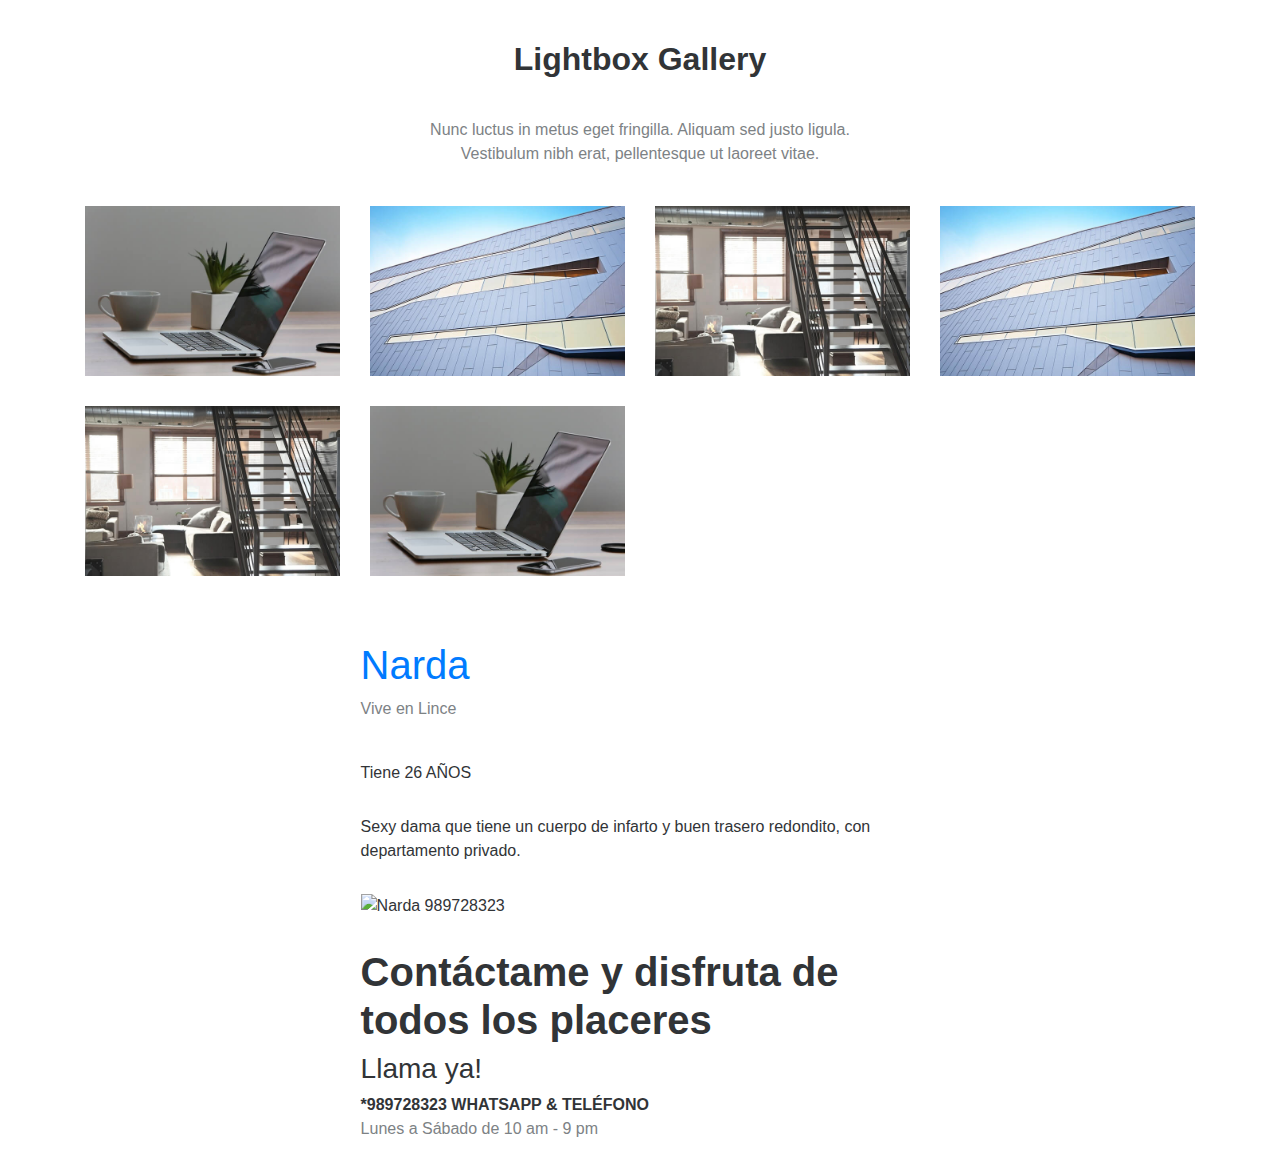
==== girls/1-narda/index.html @ 986eb4aa "Add changes V1.0.0.1" ====
<!DOCTYPE html>
<html>

<head>
    <meta charset="utf-8">
    <meta name="viewport" content="width=device-width, initial-scale=1.0">
    <title>Untitled</title>
    <link rel="stylesheet" href="https://cdnjs.cloudflare.com/ajax/libs/twitter-bootstrap/4.1.3/css/bootstrap.min.css">
    <link rel="stylesheet" href="assets/css/style.css">
    <link rel="stylesheet" href="https://cdnjs.cloudflare.com/ajax/libs/lightbox2/2.8.2/css/lightbox.min.css">
</head>

<body>
    <div class="photo-gallery">
        <div class="container">
            <div class="intro">
                <h2 class="text-center">Lightbox Gallery</h2>
                <p class="text-center">Nunc luctus in metus eget fringilla. Aliquam sed justo ligula. Vestibulum nibh erat, pellentesque ut laoreet vitae. </p>
            </div>
            <div class="row photos">
                <div class="col-sm-6 col-md-4 col-lg-3 item"><a href="assets/img/desk.jpg" data-lightbox="photos"><img class="img-fluid" src="assets/img/desk.jpg"></a></div>
                <div class="col-sm-6 col-md-4 col-lg-3 item"><a href="assets/img/building.jpg" data-lightbox="photos"><img class="img-fluid" src="assets/img/building.jpg"></a></div>
                <div class="col-sm-6 col-md-4 col-lg-3 item"><a href="assets/img/loft.jpg" data-lightbox="photos"><img class="img-fluid" src="assets/img/loft.jpg"></a></div>
                <div class="col-sm-6 col-md-4 col-lg-3 item"><a href="assets/img/building.jpg" data-lightbox="photos"><img class="img-fluid" src="assets/img/building.jpg"></a></div>
                <div class="col-sm-6 col-md-4 col-lg-3 item"><a href="assets/img/loft.jpg" data-lightbox="photos"><img class="img-fluid" src="assets/img/loft.jpg"></a></div>
                <div class="col-sm-6 col-md-4 col-lg-3 item"><a href="assets/img/desk.jpg" data-lightbox="photos"><img class="img-fluid" src="assets/img/desk.jpg"></a></div>
            </div>
        </div>

        
        <table width="46%" border="0" align="center" cellpadding="15" cellspacing="0" class="tablaDecorada">
            <tr>
            <td valign="top"><h1><div class="title36"><a href="narda.html">Narda</a></div></h1>
            <p>Vive en Lince</p><br />Tiene 26 AÑOS</td>
            </tr>
            <tr>
            <td>Sexy dama que tiene un cuerpo de infarto y buen trasero redondito, con departamento privado. </td>
            </tr>
            <tr>
            <td><img src="resources/img/narda+kines-sexy-dama-de-lince-peru.jpeg" alt="Narda 989728323" width="407" height="611" /></td>
            </tr>
            <tr>
            <td valign="top"><h1><strong>Contáctame y disfruta de todos los placeres</strong></h1>
                <h3 class="textoAzulOscuro">Llama ya!</h3>
                <strong>*989728323 WHATSAPP &amp; TELÉFONO</strong>
                <p class="textoAzulOscuro">Lunes a Sábado de 10 am - 9 pm </p></td>
            </tr>
      </table>  

    </div>



    <script src="https://cdnjs.cloudflare.com/ajax/libs/jquery/3.2.1/jquery.min.js"></script>
    <script src="https://cdnjs.cloudflare.com/ajax/libs/twitter-bootstrap/4.1.3/js/bootstrap.bundle.min.js"></script>
    <script src="https://cdnjs.cloudflare.com/ajax/libs/lightbox2/2.8.2/js/lightbox.min.js"></script>
</body>

</html>
---- girls/1-narda/assets/css/style.css ----
.photo-gallery {
  color:#313437;
  background-color:#fff;
}

.photo-gallery p {
  color:#7d8285;
}

.photo-gallery h2 {
  font-weight:bold;
  margin-bottom:40px;
  padding-top:40px;
  color:inherit;
}

@media (max-width:767px) {
  .photo-gallery h2 {
    margin-bottom:25px;
    padding-top:25px;
    font-size:24px;
  }
}

.photo-gallery .intro {
  font-size:16px;
  max-width:500px;
  margin:0 auto 40px;
}

.photo-gallery .intro p {
  margin-bottom:0;
}

.photo-gallery .photos {
  padding-bottom:20px;
}

.photo-gallery .item {
  padding-bottom:30px;
}
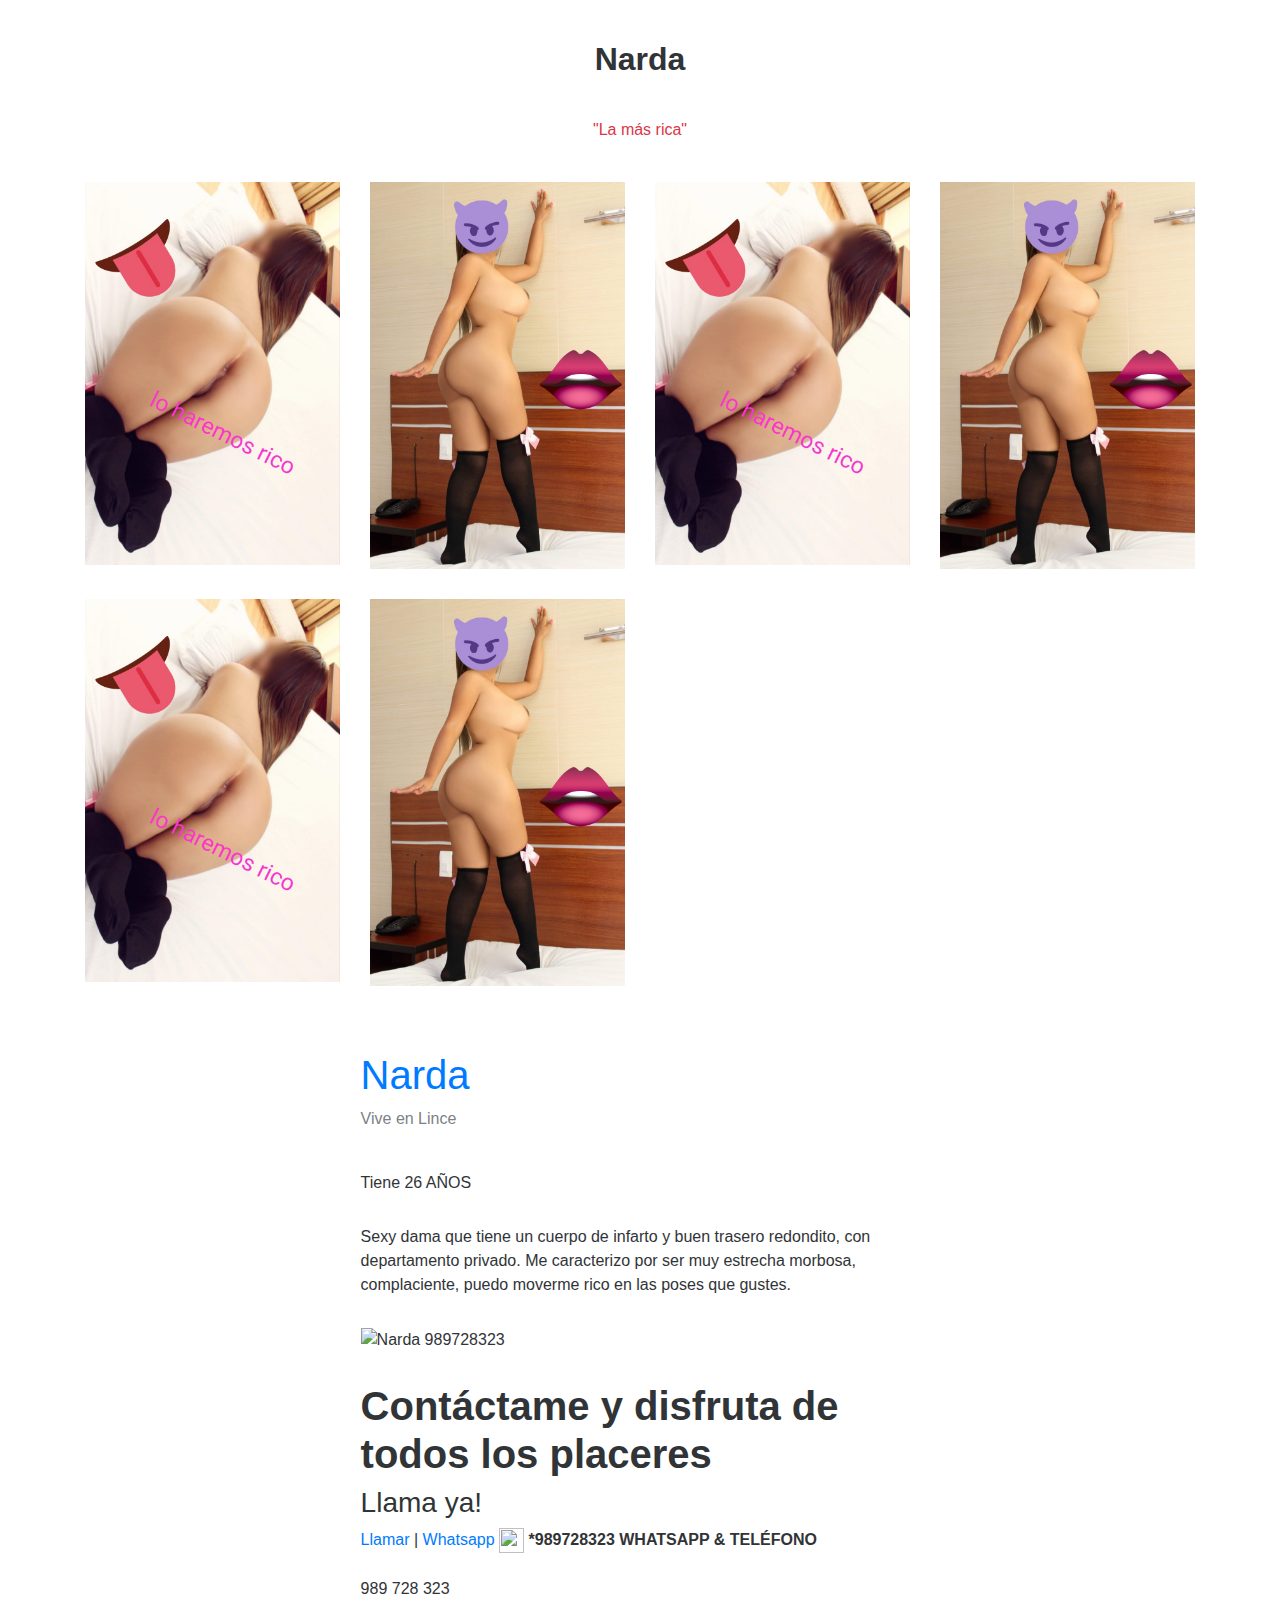
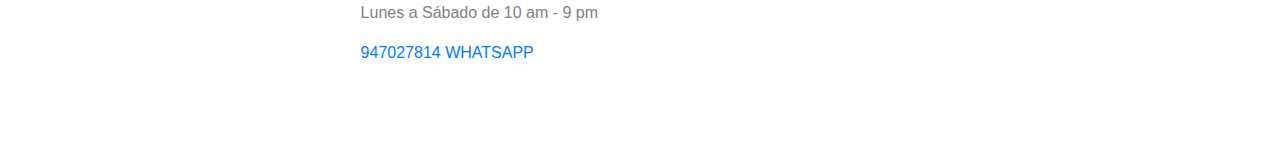
==== commit fe8ef6b3: "Portada aprobada con observaciones" ====
--- a/girls/1-narda/index.html
+++ b/girls/1-narda/index.html
@@ -14,16 +14,17 @@
     <div class="photo-gallery">
         <div class="container">
             <div class="intro">
-                <h2 class="text-center">Lightbox Gallery</h2>
-                <p class="text-center">Nunc luctus in metus eget fringilla. Aliquam sed justo ligula. Vestibulum nibh erat, pellentesque ut laoreet vitae. </p>
+                <h2 class="text-center">Narda</h2>
+                <p class="text-center text-danger">"La más rica"</p>
             </div>
             <div class="row photos">
-                <div class="col-sm-6 col-md-4 col-lg-3 item"><a href="assets/img/desk.jpg" data-lightbox="photos"><img class="img-fluid" src="assets/img/desk.jpg"></a></div>
-                <div class="col-sm-6 col-md-4 col-lg-3 item"><a href="assets/img/building.jpg" data-lightbox="photos"><img class="img-fluid" src="assets/img/building.jpg"></a></div>
-                <div class="col-sm-6 col-md-4 col-lg-3 item"><a href="assets/img/loft.jpg" data-lightbox="photos"><img class="img-fluid" src="assets/img/loft.jpg"></a></div>
-                <div class="col-sm-6 col-md-4 col-lg-3 item"><a href="assets/img/building.jpg" data-lightbox="photos"><img class="img-fluid" src="assets/img/building.jpg"></a></div>
-                <div class="col-sm-6 col-md-4 col-lg-3 item"><a href="assets/img/loft.jpg" data-lightbox="photos"><img class="img-fluid" src="assets/img/loft.jpg"></a></div>
-                <div class="col-sm-6 col-md-4 col-lg-3 item"><a href="assets/img/desk.jpg" data-lightbox="photos"><img class="img-fluid" src="assets/img/desk.jpg"></a></div>
+                <div class="col-sm-6 col-md-4 col-lg-3 item"><a href="../../resources/img/narda+kines-sexy-dama-de-lince-peru.jpeg" data-lightbox="photos"><img class="img-fluid" src="../../resources/img/narda+kines-sexy-dama-de-lince-peru.jpeg"></a></div>
+                <div class="col-sm-6 col-md-4 col-lg-3 item"><a href="../../resources/img/narda+kines-sexy-pose-de-pie-dama-lince-peru.jpeg" data-lightbox="photos"><img class="img-fluid" src="../../resources/img/narda+kines-sexy-pose-de-pie-dama-lince-peru.jpeg"></a></div>
+                <div class="col-sm-6 col-md-4 col-lg-3 item"><a href="../../resources/img/narda+kines-sexy-dama-de-lince-peru.jpeg" data-lightbox="photos"><img class="img-fluid" src="../../resources/img/narda+kines-sexy-dama-de-lince-peru.jpeg"></a></div>
+                <div class="col-sm-6 col-md-4 col-lg-3 item"><a href="../../resources/img/narda+kines-sexy-pose-de-pie-dama-lince-peru.jpeg" data-lightbox="photos"><img class="img-fluid" src="../../resources/img/narda+kines-sexy-pose-de-pie-dama-lince-peru.jpeg"></a></div>
+                <div class="col-sm-6 col-md-4 col-lg-3 item"><a href="../../resources/img/narda+kines-sexy-dama-de-lince-peru.jpeg" data-lightbox="photos"><img class="img-fluid" src="../../resources/img/narda+kines-sexy-dama-de-lince-peru.jpeg"></a></div>
+                <div class="col-sm-6 col-md-4 col-lg-3 item"><a href="../../resources/img/narda+kines-sexy-pose-de-pie-dama-lince-peru.jpeg" data-lightbox="photos"><img class="img-fluid" src="../../resources/img/narda+kines-sexy-pose-de-pie-dama-lince-peru.jpeg"></a></div>
+                
             </div>
         </div>
 
@@ -34,22 +35,40 @@
             <p>Vive en Lince</p><br />Tiene 26 AÑOS</td>
             </tr>
             <tr>
-            <td>Sexy dama que tiene un cuerpo de infarto y buen trasero redondito, con departamento privado. </td>
+            <td>Sexy dama que tiene un cuerpo de infarto y buen trasero redondito, con departamento privado. Me caracterizo por ser muy estrecha morbosa, complaciente, puedo moverme rico en las poses que gustes.</td>
             </tr>
             <tr>
             <td><img src="resources/img/narda+kines-sexy-dama-de-lince-peru.jpeg" alt="Narda 989728323" width="407" height="611" /></td>
             </tr>
+
+            
             <tr>
             <td valign="top"><h1><strong>Contáctame y disfruta de todos los placeres</strong></h1>
                 <h3 class="textoAzulOscuro">Llama ya!</h3>
-                <strong>*989728323 WHATSAPP &amp; TELÉFONO</strong>
-                <p class="textoAzulOscuro">Lunes a Sábado de 10 am - 9 pm </p></td>
+                <a href="tel:+51989728323" class="text-black">Llamar   <i class="fas fa-phone    "></i></a>  | 
+
+        <a onclick="fbq('track', 'ViewContent', { content_ids: 'Quiero quedarse contigo. Cliente referido por Kinepasion.com'}); gtag('event', 'click', { 'event_category': 'boton','event_label': 'whatsapp'});" 
+        href="https://api.whatsapp.com/send?phone=51989728323" target="_blank">
+          Whatsapp <img class="ico" alt="" src="resources/img/whatsapp.png" width="25px" height="25px" ></a> 
+                <strong>*989728323 WHATSAPP &amp; TELÉFONO</strong><br><br>
+                <div class="num">989 728 323</div>
+                <p class="textoAzulOscuro">Lunes a Sábado de 10 am - 9 pm </p>
+            
+                <div class="tel-text-group">
+                        <a href="tel:947027814"><span class="tel-icon"> 947027814</span></a>
+                                                                                                                        
+
+                                <a target="_blank"
+                                 href="https://api.whatsapp.com/send?phone=51947027814&amp;text=Hola%2C%20he%20visto%20tu%20anuncio%20en%20Skokka.com"><span>WHATSAPP</span></a>
+            
+            
+            </td>
             </tr>
       </table>  
 
     </div>
-
-
+    <br><br><br>
+</div>
 
     <script src="https://cdnjs.cloudflare.com/ajax/libs/jquery/3.2.1/jquery.min.js"></script>
     <script src="https://cdnjs.cloudflare.com/ajax/libs/twitter-bootstrap/4.1.3/js/bootstrap.bundle.min.js"></script>
